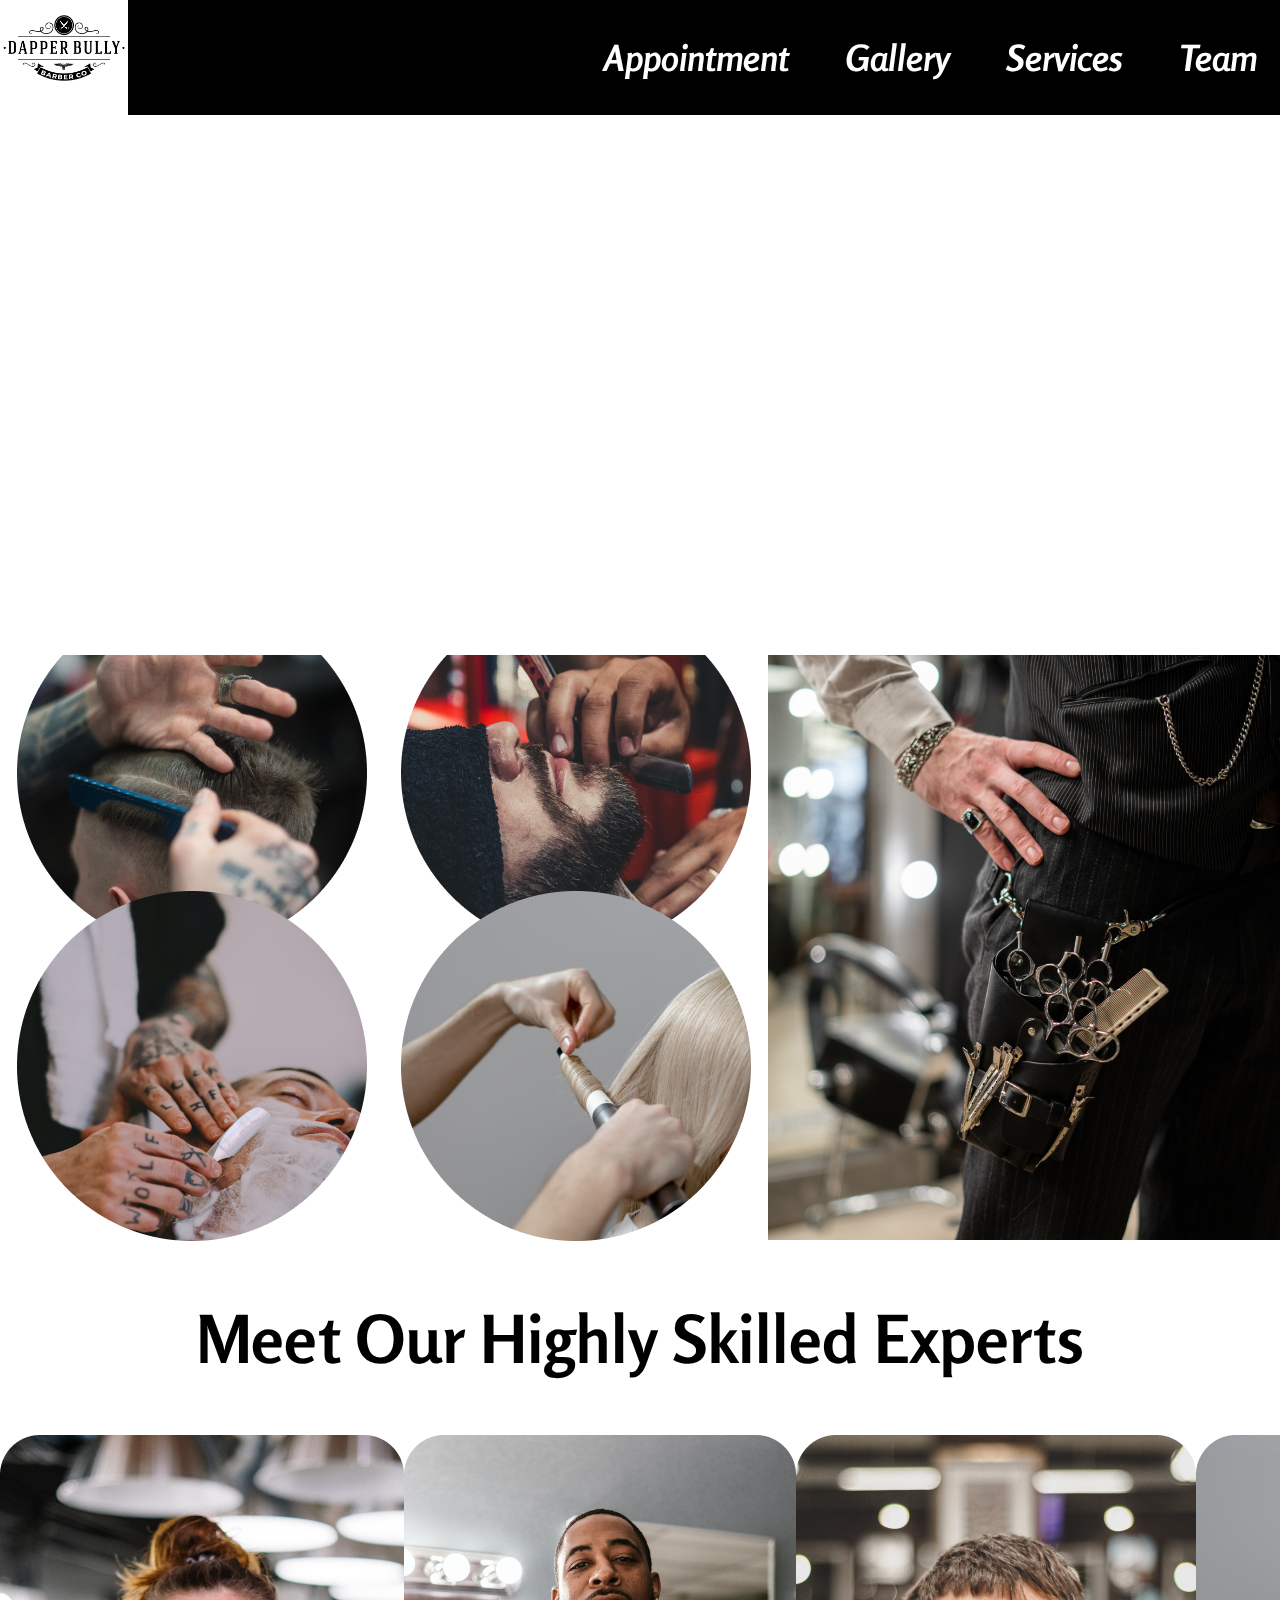
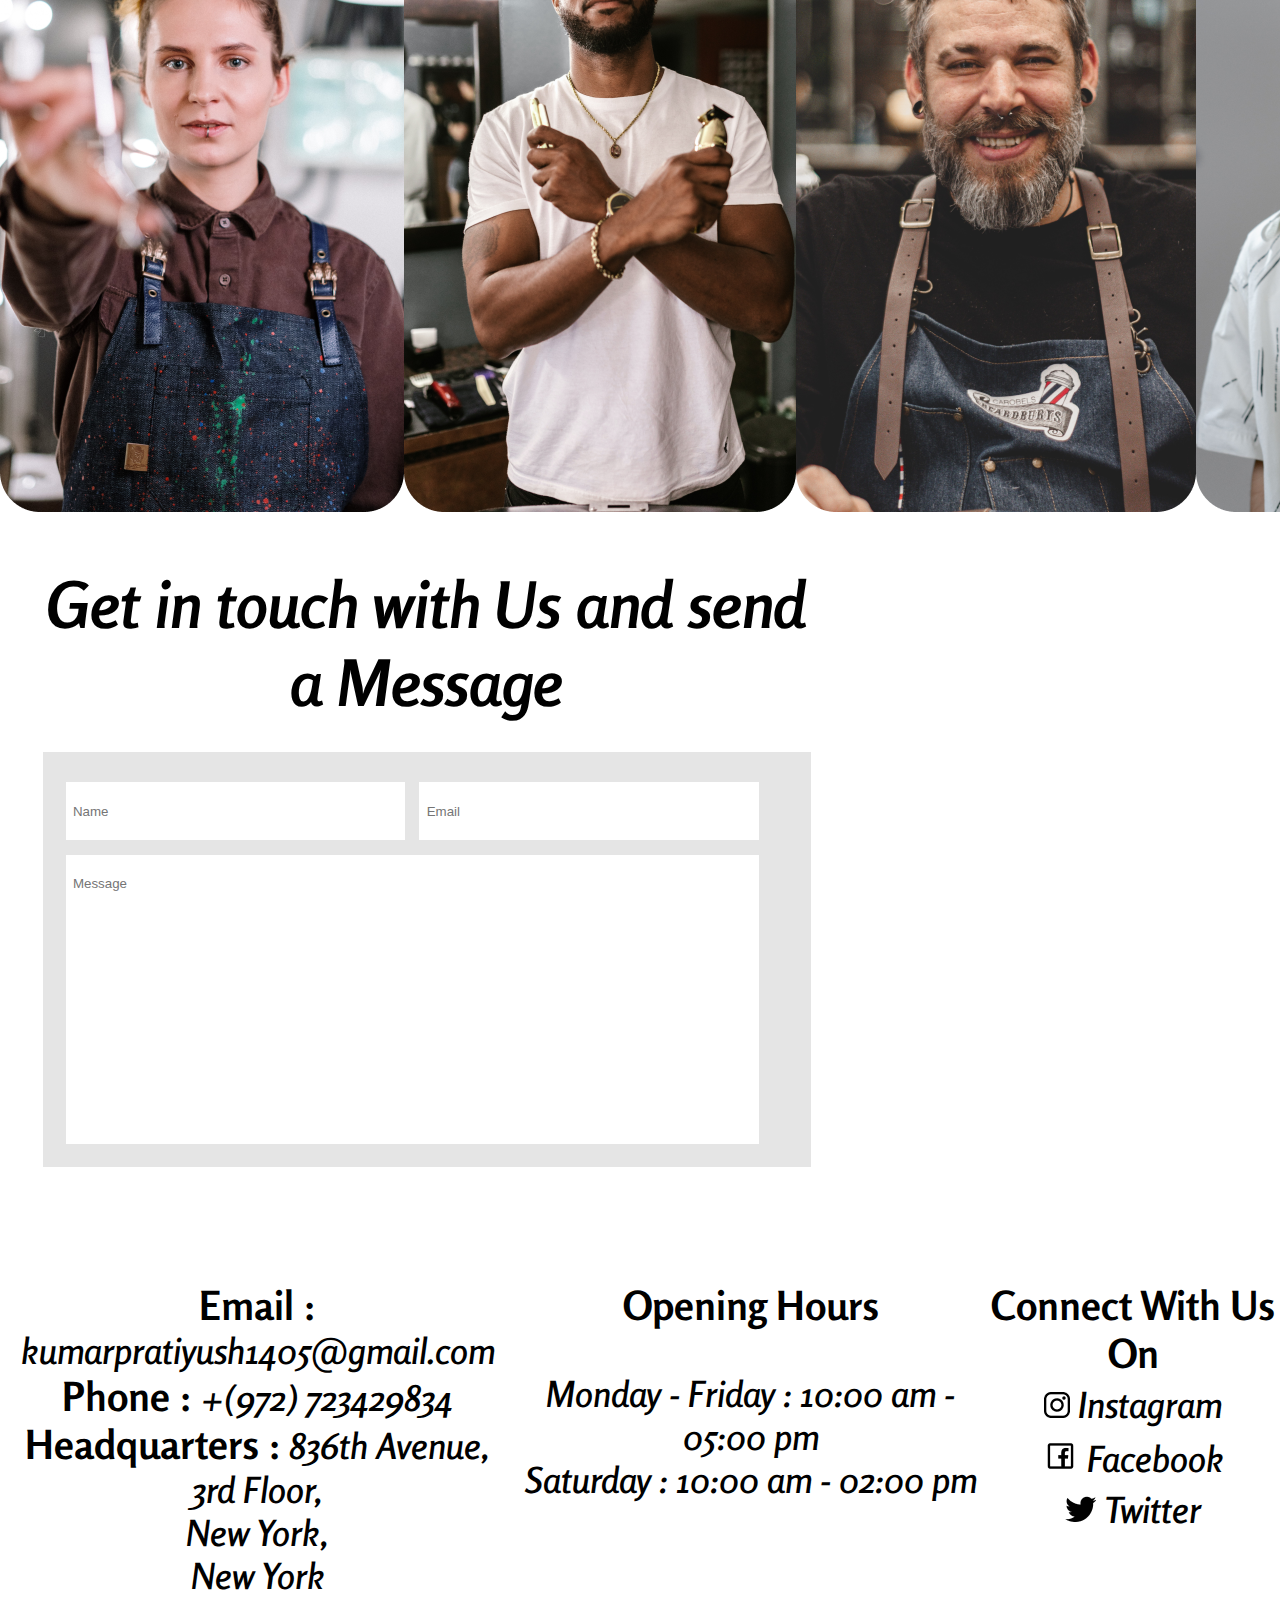
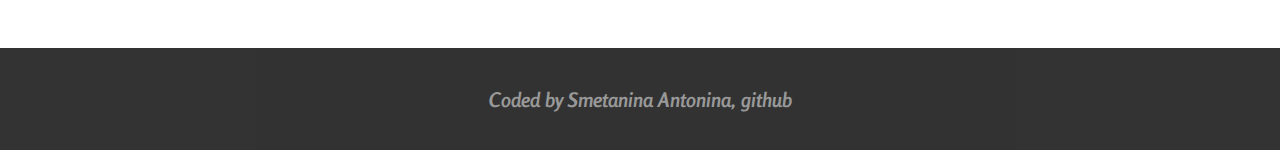
==== index.html @ 5a7d7e9b "added the new pages" ====
<!DOCTYPE html>
<html lang="en">
<head>
    <meta charset="UTF-8">
    <meta http-equiv="X-UA-Compatible" content="IE=edge">
    <meta name="viewport" content="width=device-width, initial-scale=1.0">
    <link href="https://fonts.googleapis.com/css2?family=Rosario:ital,wght@0,600;0,700;1,600;1,700&display=swap" rel="stylesheet">
    <link rel="icon" type="image/x-icon" href="img/logo.png" />
    <title>Barbershop</title>
    <link rel="stylesheet" href="src/styles.css" type="text/css">
</head>
<body>
    <div class="container">
        <!-- Menu -->
        <div class="menu">
            <div class="logo">
               <a href="/" class="logo"> <img src="img/logo.png" alt="barber">
               </a>
            </div>
            <div class="menu-items">
                <ul>
                    <li><a href="#">Appointment</a></li>
                    <li><a href="#gallery">Gallery</a></li>
                    <li><a href="#services">Services</a></li>
                    <li><a href="#team">Team</a></li>
                    <li><a href="#">Reviews</a></li>
                    <li><a href="#contact">Contact</a></li>
                </ul>
            </div>
        </div>
        <!-- Gallery -->
        <main>
            <div class="gallery" id="gallery">
                <div class="gallery-box">
                    <div class="gallery-img1" id="gallery-anim3"><img src="img/image1.png" alt="img1"></div>
                    <div class="gallery-img-two-left" id="gallery-anim1">
                        <div>
                            <img src="img/image2.png" alt="img2">
                        </div>
                        <div>
                            <img src="img/image3.png" alt="img3">
                        </div>
                    </div>                
                    <div class="gallery-img-two-right" id="gallery-anim2">
                        <div><img src="img/image4.png" alt="img4"></div>
                        <div><img src="img/image5.png" alt="img5"></div>
                    </div>
                    <div class="gallery-img6" id = "gallery-anim4"><img src="img/image6.png" alt="image6"></div>
                </div>
            </div>
            <div class="gallery servises" id = "services"> 
                <div class="servises-curcle">
                    <div class="curcle-one">
                        <div>
                           <div class="c">
                            <img src="./img/Ellipse1.png" alt="Ellipse1">
                           </div> 
                           <p>Hair Styling</p>
                        </div>
                    </div>
                    <div class="curcle-two">
                        <div>
                            <div class="c">
                            <img src="./img/ellipse2.png" alt="ellipse2">
                            </div>
                            <p>Beard Trimming</p>
                        </div>
                    </div>                
                    <div class="curcle-three">
                        <div>
                            <div class="c">
                                <img src="./img/ellipse3.png" alt="ellipse3">
                            </div>
                            <p>Smooth Shave</p>
                        </div>
                    </div>
                    <div class="curcle-four">
                        <div>
                            <div class="c">
                                <img src="./img/ellipse4.png" alt="ellipse4">
                            </div>
                            <p>Hair Straightening</p>
                        </div>
                    </div>        
                </div>
                <div class="servises-img">
                    <div class="servises-bg">
                        <img src="./img/pexels-cottonbro-399838.png" alt="img3">
                    </div>
        
                </div>
            </div>

            <div class="gallery" id="team">
                <div class="title">
                    Meet Our Highly Skilled Experts
                </div>
                <div class="teams">
                    <div>
                        <img src="./img/card1.png" alt="card1">
                        <div class="teams-one">
                            Meredith
                        </div>
                    </div>
                    <div>
                        <img src="./img/card2.png" alt="card2">
                        <div class="teams-one">
                            Jason
                        </div>
                    </div>
                    <div>
                        <img src="./img/card3.png" alt="card3">
                        <div class="teams-one">
                            Ryan
                        </div>
                    </div>
                    <div>
                        <img src="./img/card4.png" alt="card4">
                        <div class="teams-one">
                            James
                        </div>
                    </div>
                </div>
            </div>

            <div class="contacts" id="contact">
                <div class="contacts-div">
                    <div class="form-left">
                        <div class="form-title">
                            Get in touch with Us and send a Message 
                        </div>
                        <div class="form">
                            <div class="form-name-email">
                                <!-- <form> -->
                                    <div class="name-email">
                                        <input type="text" placeholder="Name">
                                        <input type="email" placeholder="Email">
                                    </div>
                                <!-- </form> -->
                            </div>
                            <div class="form-message">
                                <!-- <form> -->
                                    <div class="message">
                                        <input type="text" placeholder="Message">
                                    </div>
                                <!-- </form> -->
                            </div>
                        </div>
                    </div>
                    <div class="map-right">
                        <iframe src="https://www.google.com/maps/embed?pb=!1m18!1m12!1m3!1d20329.907755037864!2d30.502315201212877!3d50.43665866257766!2m3!1f0!2f0!3f0!3m2!1i1024!2i768!4f13.1!3m3!1m2!1s0x0%3A0x783fe299564db0c2!2z0J3QsNGG0ZbQvtC90LDQu9GM0L3QuNC5INGB0L_QvtGA0YLQuNCy0L3QuNC5INC60L7QvNC_0LvQtdC60YEgwqvQntC70ZbQvNC_0ZbQudGB0YzQutC40LnCuw!5e0!3m2!1suk!2sua!4v1662922971325!5m2!1suk!2sua" width="800" height="650" style="border:0;" allowfullscreen="" loading="lazy" referrerpolicy="no-referrer-when-downgrade"></iframe>
                    </div>
                </div>
                <!-- footer -->
                <div class="footer">
                    <div>
                        <span>Email :  </span><a href="mailto:kumarpratiyush1405@gmail.com"> kumarpratiyush1405@gmail.com </a> <br />
                        <span>Phone : </span><a href="tel:+(972) 723429834"> +(972) 723429834 </a><br />
                        <span>Headquarters :</span> 836th Avenue, 3rd Floor, <br />
                        New York, <br />
                        New York <br />
                    </div>
                    <div>
                        <span>Opening Hours</span><br />
                        <br />
                        Monday - Friday : 10:00 am - 05:00 pm <br />
                        Saturday : 10:00 am - 02:00 pm <br />
                    </div>
                    <div class="soc-networks">
                        <span>Connect With Us On </span><br />
                        <a href="https://www.instagram.com/"><img src="./img/inst.png" alt="soc network"> Instagram </a><br />
                        <a href="https://www.facebook.com/"><img src="./img/fb.png" alt="soc network"> Facebook </a><br />
                        <a href="https://twitter.com/"><img src="./img/tw.png" alt="soc network"> Twitter </a><br />
                    </div>
                </div>
                <div class="coded">
                    <p>      Coded by Smetanina Antonina,
                        <a href="https://github.com/TonyaSmetanina/"> github </a>
                    </p>              
                </div>
            </div>
        
        
        </main>
    </div>
    
</body>
</html>
---- src/styles.css ----
@import url(./animation.css);

html {
    font-family: 'Rosario', sans-serif;
    font-weight: 700;
    font-size: 10px;

}

body{
    margin: 0;
}

a{
    text-decoration: none;
    color: white;
}

.menu {
    position: sticky;
    top: 0px;
    z-index: 1;
    max-height: 20%;
    background-color: #000000;
    font-size: 3.6rem;
    color: #ffff;
    align-items: center;
    display: flex;
    justify-content: space-between;
    /* max-height: 90px; */
    width: 100%;
}

.logo {
    padding-left: 0%;
    /* position: relative; */
    background-color: #ffff;
    width: 10%;
    min-height: 100%;
    align-self: stretch;
}

.logo img {
    width: 100%;
    padding-top: 12%;
}

.menu-items ul{
    display: flex;
    justify-content: space-evenly;
    flex-direction: row;
    align-items: center;
    list-style: none;
    width: 35%;
}

.menu-items li{
    font-size: 3.6rem;
    list-style-type: none;
    margin: 0px 11% 0 11%;
    font-style: italic;
}

.menu-items a{
    text-decoration: none;
    color: #ffff;
}

.menu-items a:hover{
    color: #000000;
    cursor: pointer;
}

/* screen-1 */

.gallery {
    width: 100%;
    /* min-height: 85vh; */
    overflow: hidden;
}

.gallery-box {
    display: flex;
    height: 100%;
    justify-content: space-evenly;
}


.gallery-box > div {
    width: 22%;
}

.gallery-img-two-left, 
.gallery-img-two-right {
    display: flex;
    flex-direction: column;
    justify-content: center;
    width: 20%;
}

.gallery-img-two-left {
    transform: translateY(-100vh);
    animation: imgShowLeft 1s linear 1 forwards;

}

.gallery-img-two-right {
    transform: translateY(100vh);
    animation: imgShowRight 1s linear 1 forwards;

}

.gallery-img-two-left img, 
.gallery-img-two-right img {
    width: 100%;
}

.gallery-img-two-left > div:first-child {
    height: 36%;
    margin-bottom: 24%;
    
}

.gallery-img-two-left > div:last-child {
    height: 40%;
}

.gallery-img-two-right > div:first-child {
    height: 36%;
    margin-bottom: 24%;
}

.gallery-img-two-right > div:last-child {
    height: 40%;
}

.gallery-img1 {
    max-height: 40%;
    align-self: center;
    transform: translateY(-100vh);
    animation: imgShowLeft 2s linear 1 forwards;
}

.gallery-img6 {
    max-height: 40%;
    align-self: center;
    transform: translateY(-100vh);
    animation: imgShowRight 2s linear 1 forwards;
}


.gallery-img1 img,
.gallery-img6 img {
    width: 100%;
}


/* screen 2 */

.servises {
    /* width: 100%; */
    display: flex;
}

.servises .servises-curcle {
    width: 60%;
    display: flex;
    flex-wrap: wrap;
    box-sizing: border-box;
    position: relative;

}

.servises .servises-curcle > div {
    height: 50%;
    width: 50%;
    box-sizing: border-box;
    display: flex;
    justify-content: center;
    align-items: center;
    position: absolute;
}

.servises-bg {
    width: 100%;
    height: 100%;
}


.servises-img {
    width: 40%;
    display: block;
}

.servises-img img {
    width: 100%;
}

.c {
    width: 15%;
    height: 15%;
}

.c + p {
    text-align: center;
}

p {
    font-size: 3.6rem;
    font-style: italic;
    margin: 2% auto;
}

.curcle-one {
    top:0;
    left: 0; 
    animation: curcle1 5s linear infinite;
}

.curcle-two {
    top:0;
    left: 50%;
    animation: curcle2 5s linear infinite;


}

.curcle-three {
    top:50%;
    left:0%;
    animation: curcle3 5s linear infinite;


}

.curcle-four {
    top:50%;
    left: 50%;
    animation: curcle4 5s linear infinite;
}

/* screen3 */

.title {
    font-size: 6.6rem;
    height: 10vh;
    display: flex;
    align-items: center;
    justify-content: center;
    margin: 4% 0;
}

.teams {
    display: flex;
    justify-content: space-evenly;
    /* height: 80vh; */
}

.teams > div {
    /* width: 16%; */
    position: relative;
}

.teams:hover > div{
    filter: brightness(.5);
}

.teams > div:hover {
    filter: none;
}

.teams-one{
    position: absolute;
    background-color: #A3530A;
    opacity: .7;
    bottom: 0%;
    width: 100%;
    height: 0%;
    overflow: hidden;
    display: flex;
    justify-content: center;
    align-items: center;
    font-size: 4rem;
    transition: height 1ms;
    border-bottom-left-radius: 40px;
    border-bottom-right-radius: 40px;
    box-sizing: border-box;

}

.teams > div:hover .teams-one {
    height: 10%;

}


.contacts {
    /* height: 90vh; */
    display: flex;    
    flex-direction: column;
    max-width: 100%;
    justify-content: space-evenly;
    top: 2%;
}

.contacts-div {
    display: flex;
    justify-content: space-evenly;
    max-width: 100%;
}

.form-title {
    font-size: 6.4rem;
    text-align: center;
    font-style: italic;
    margin-bottom: 4%;
}
.form {
    padding: 3%;
}

.form-left {
  align-items: center;
  max-width: 60%;
  margin-top: 4%;
}


.form {
    background-color: #E5E5E5;
}


.form-message {
    display: block;
    width: 100%;
    
}

.name-email {
    width: 100%;
    display: inline-flex;    
}

.name-email > input {
    border: none;
    padding: 3% 1%;
    /* margin: 1%; */
    width: 45%;
    margin: 1% 2% 2% 0%;
    
}

.message > input{
    border: none;
    width: 90%;

    padding: 3% 0% 35% 1%;
    width: 95%;

}

.message > input:focus {
    border:0;
}

.map-right {
    max-width: 30%;
    margin-top: 5%;

}

.footer {
    display: flex;
    justify-content: space-evenly;
    font-size: 3.6rem;
    text-align: center;
    font-style: italic;
    margin-bottom: 4%;
    margin-top: 4%;
    font-weight: 600;

  }

.footer > div span {
    font-style:none;
    font-weight: 700;
    font-style:normal;
    font-size: 4rem;
}

.soc-networks {
    margin-bottom: 4%;

}

.footer a {
    color: #000000;
}


.soc-networks img {
    margin-top: 5%
}

.coded p{
    color: gray;
    opacity: .8;
    text-align: center;
    font-size: 2rem;
    background-color: #000000;
    padding: 3% 0;
    margin: 0;}

.coded a {
    color: gray;
}

.coded a:hover {
    color: gray;
    opacity: .5;
}
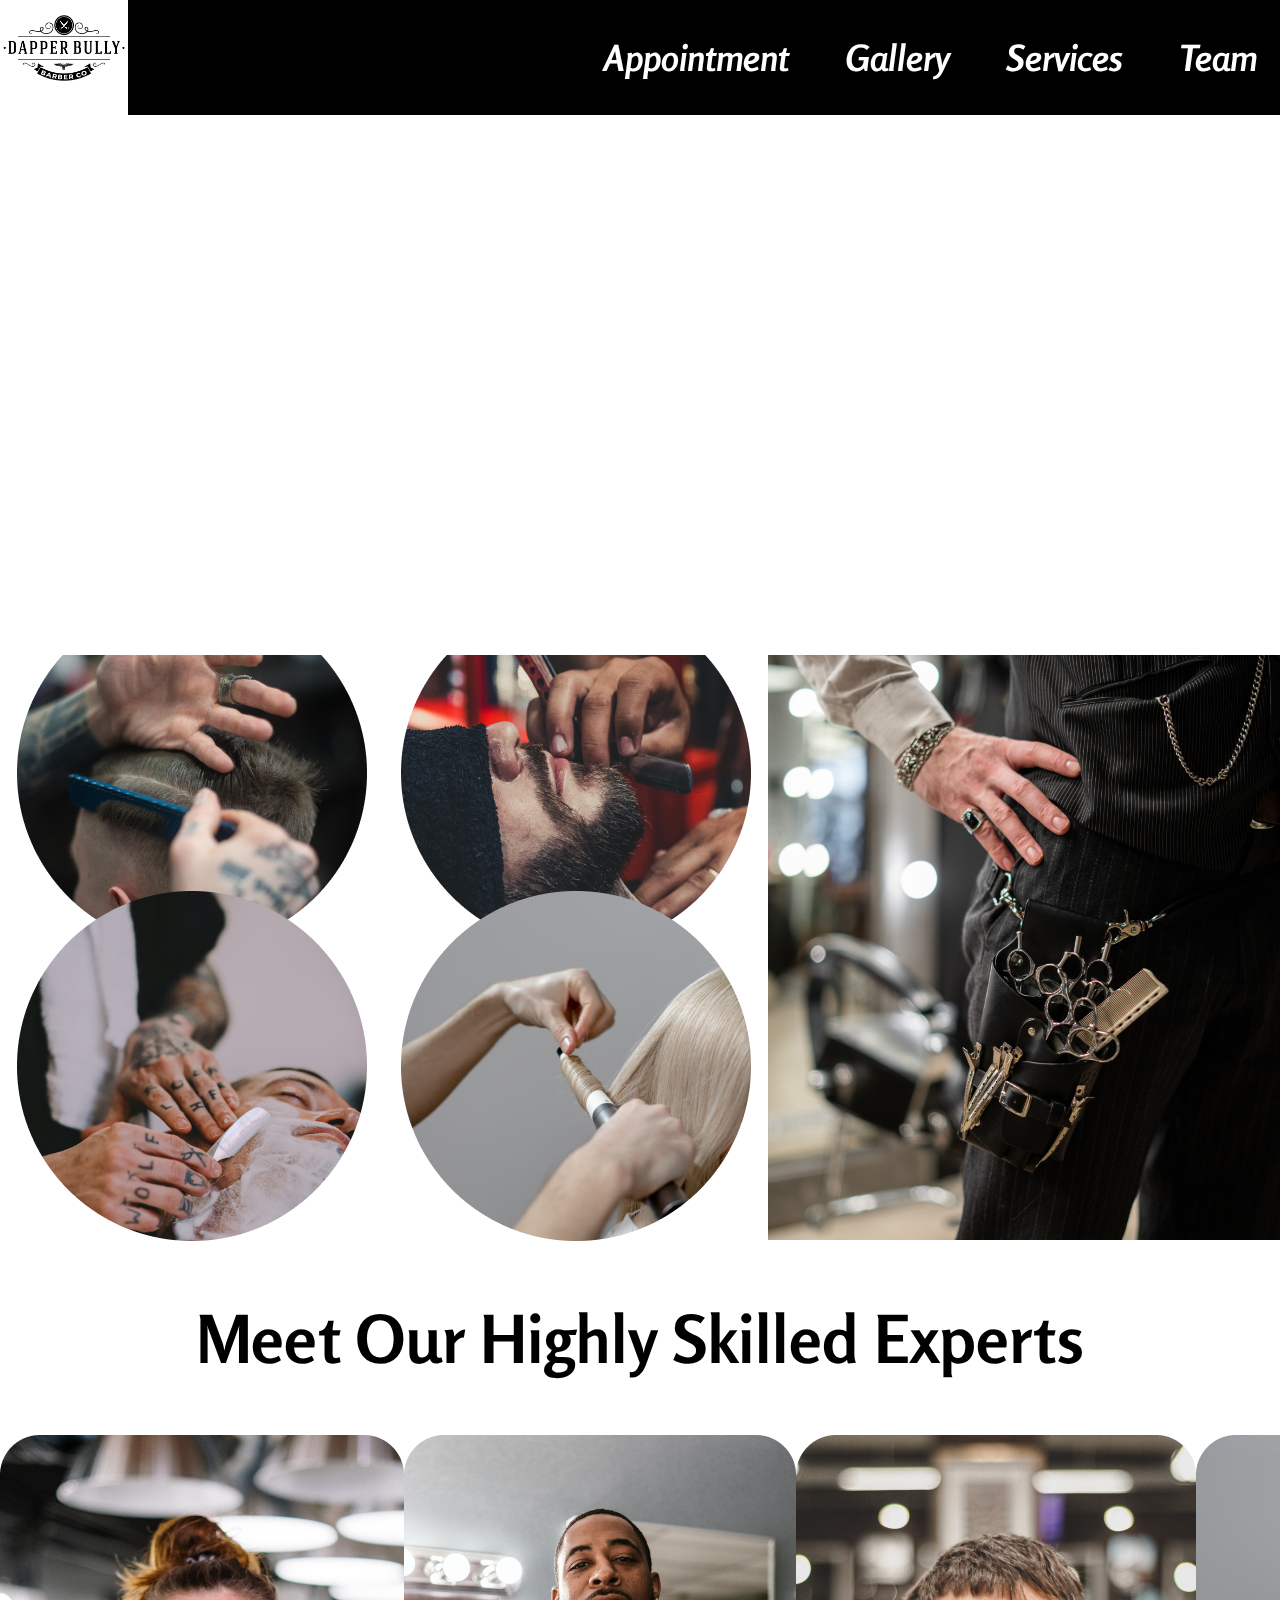
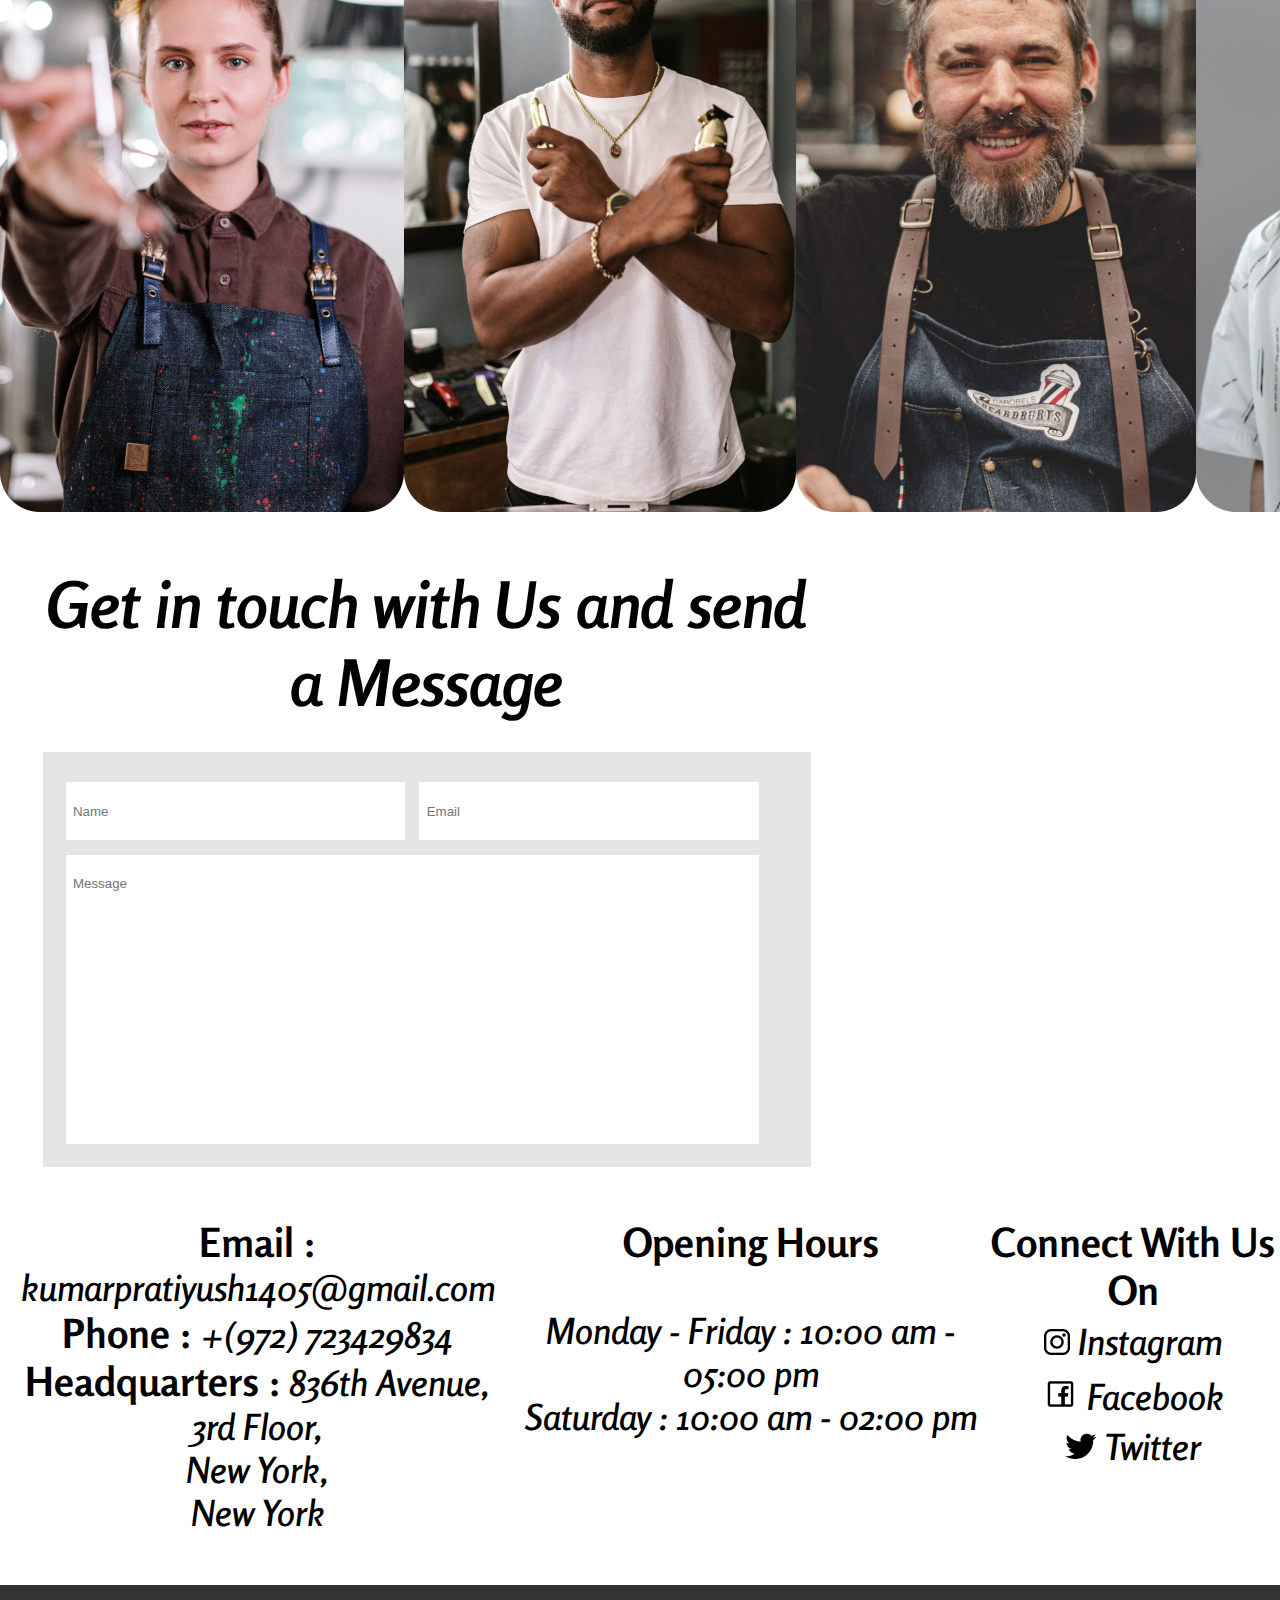
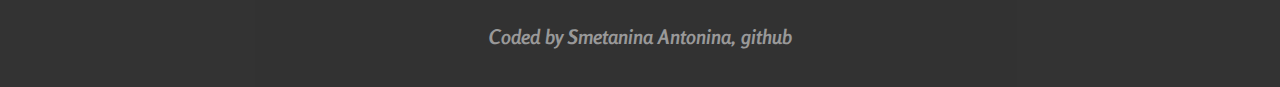
==== commit 91862f13: "fix map" ====
--- a/index.html
+++ b/index.html
@@ -148,7 +148,7 @@
                         </div>
                     </div>
                     <div class="map-right">
-                        <iframe src="https://www.google.com/maps/embed?pb=!1m18!1m12!1m3!1d20329.907755037864!2d30.502315201212877!3d50.43665866257766!2m3!1f0!2f0!3f0!3m2!1i1024!2i768!4f13.1!3m3!1m2!1s0x0%3A0x783fe299564db0c2!2z0J3QsNGG0ZbQvtC90LDQu9GM0L3QuNC5INGB0L_QvtGA0YLQuNCy0L3QuNC5INC60L7QvNC_0LvQtdC60YEgwqvQntC70ZbQvNC_0ZbQudGB0YzQutC40LnCuw!5e0!3m2!1suk!2sua!4v1662922971325!5m2!1suk!2sua" width="800" height="650" style="border:0;" allowfullscreen="" loading="lazy" referrerpolicy="no-referrer-when-downgrade"></iframe>
+                        <iframe src="https://www.google.com/maps/embed?pb=!1m18!1m12!1m3!1d20329.907755037864!2d30.502315201212877!3d50.43665866257766!2m3!1f0!2f0!3f0!3m2!1i1024!2i768!4f13.1!3m3!1m2!1s0x0%3A0x783fe299564db0c2!2z0J3QsNGG0ZbQvtC90LDQu9GM0L3QuNC5INGB0L_QvtGA0YLQuNCy0L3QuNC5INC60L7QvNC_0LvQtdC60YEgwqvQntC70ZbQvNC_0ZbQudGB0YzQutC40LnCuw!5e0!3m2!1suk!2sua!4v1662922971325!5m2!1suk!2sua" width="600" height="450" style="border:0;" allowfullscreen="" loading="lazy" referrerpolicy="no-referrer-when-downgrade"></iframe>
                     </div>
                 </div>
                 <!-- footer -->
